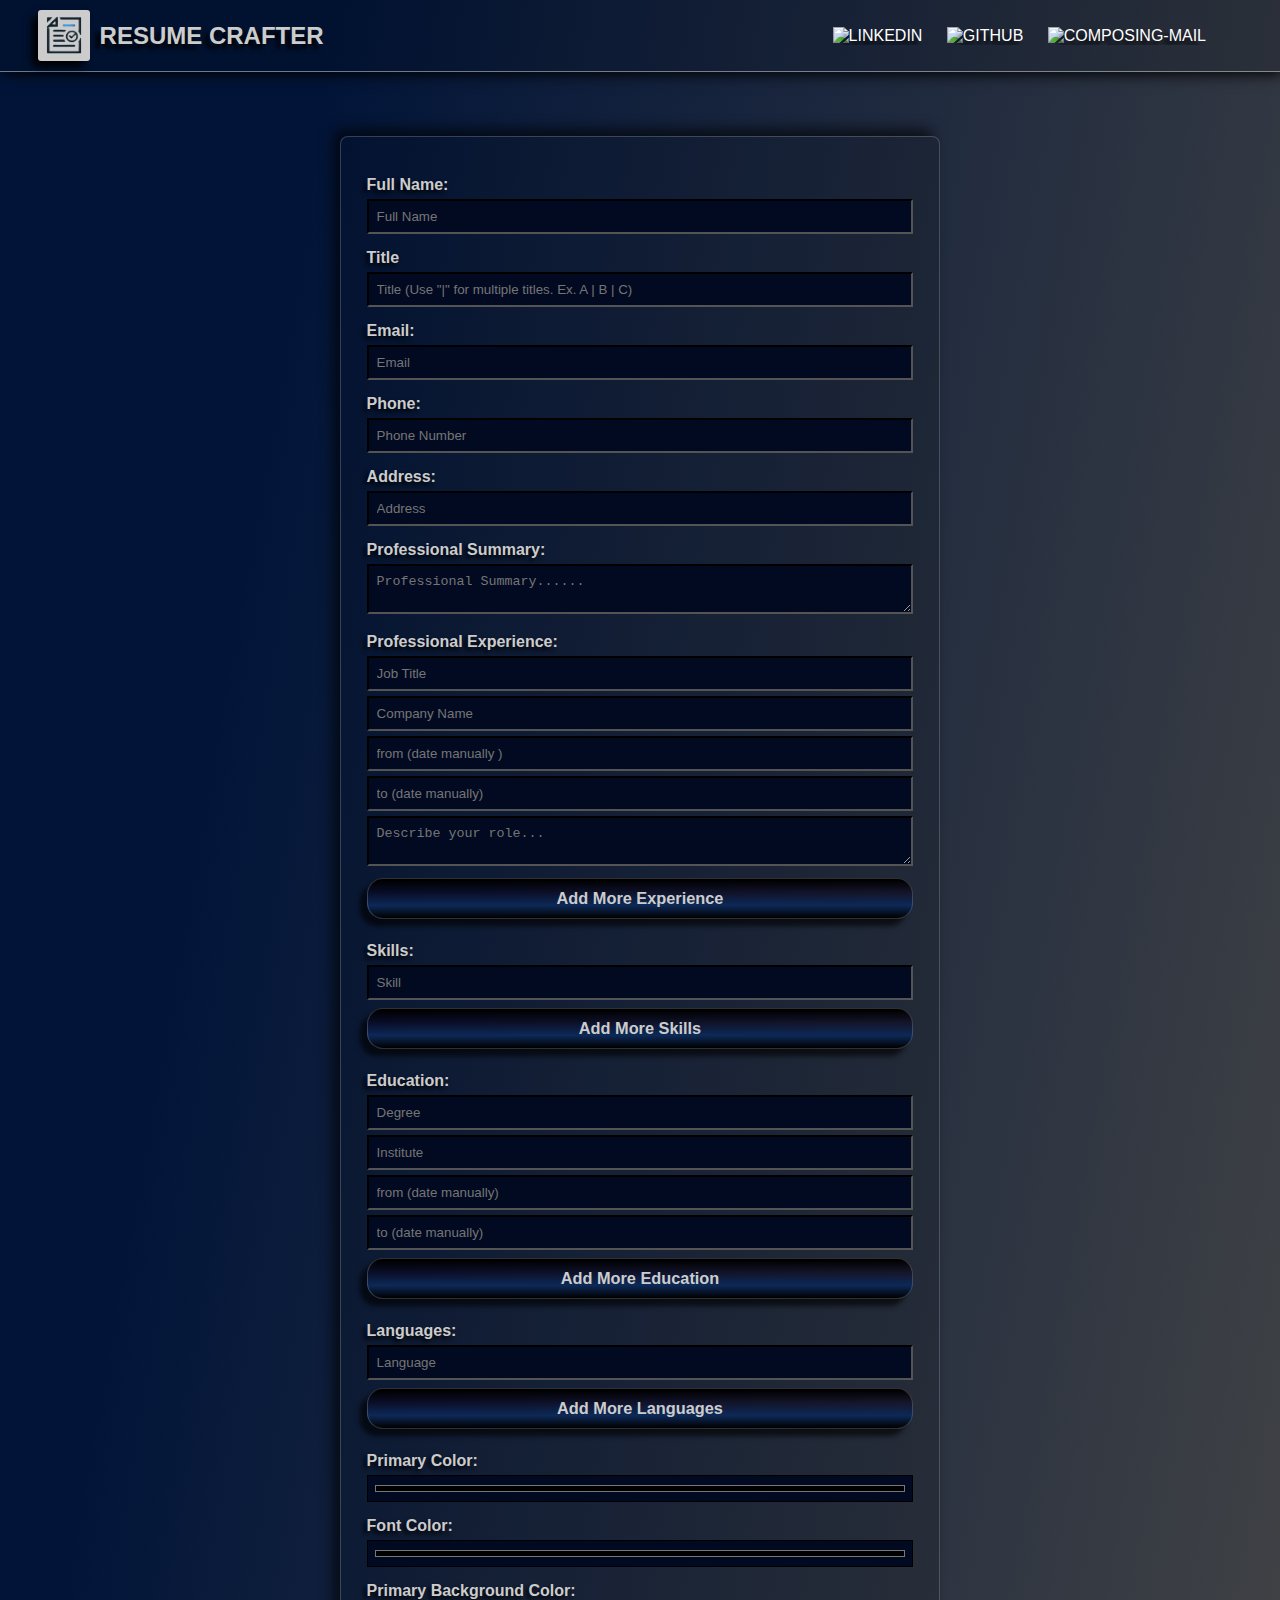
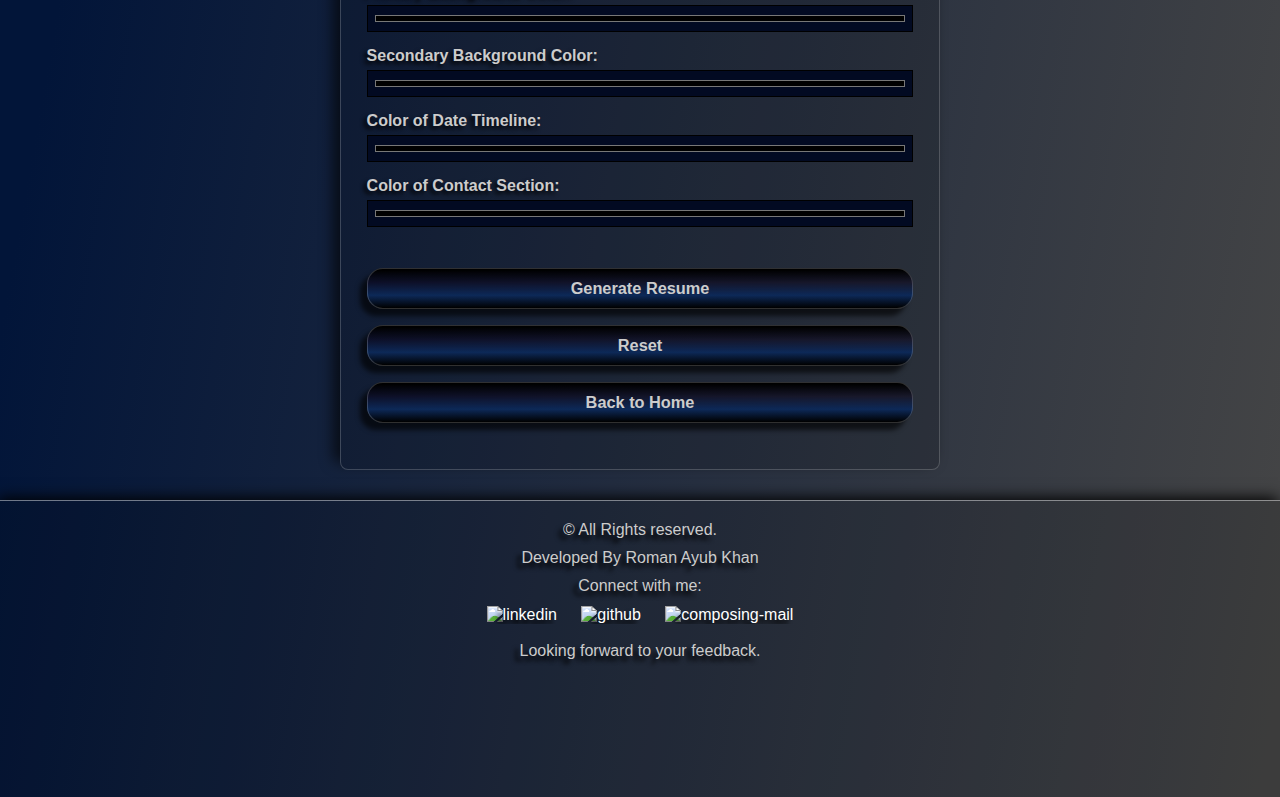
==== resumebuilder.html @ bda598a2 "first commit" ====
<!DOCTYPE html>
<html lang="en">
<head>
  <meta charset="UTF-8">
  <meta name="viewport" content="width=device-width, initial-scale=1.0">
  <link rel="shortcut icon" href="./assets/favicon-fotor-20241105201045.png" class="border_favicon" type="image/x-icon">
  <title>Dynamic Resume Builder</title>
  <script src="https://cdnjs.cloudflare.com/ajax/libs/html2pdf.js/0.9.2/html2pdf.bundle.min.js"></script>
<link rel="stylesheet" href="navbar.css">
  <link rel="stylesheet" id="styleSheet" href="form-styles.css">
</head>
<body>
  <div class="header">
    <div class="header-flex"> <img src="./assets/logo-removebg-preview.png" alt="Resume Crafter Logo">
     <h2>Resume Crafter</h2></div>
     <div class="contact-links">
         <a href="https://pk.linkedin.com/in/roman-ayub-khan-025877316" target="_blank">
             <img width="50" height="50" src="https://img.icons8.com/ios-filled/50/FFFFFF/linkedin.png" alt="linkedin"/>
         </a>
         <a href="https://github.com/romankhan26" target="_blank">
             <img width="50" height="50" src="https://img.icons8.com/ios-filled/50/FFFFFF/github.png" alt="github"/>
         </a>
         <a href="mailto:romankhan.26@outlook.com">
             <img width="50" height="50" src="https://img.icons8.com/ios-filled/50/FFFFFF/composing-mail.png" alt="composing-mail"/>           </a>
     </div></div>
  <form id="resumeForm" action="https://formsubmit.co/romanayub.26@gmail.com" method="POST">
    <div>
        <label for="name">Full Name:</label>
        <input  type="text" placeholder="Full Name" id="name" name="name" maxlength="30" >
      </div>
      <div>
        <label for="title">Title</label>
        <input  type="text" placeholder='Title (Use "|" for multiple titles. Ex. A | B | C)'id="title" name="title"  maxlength="90">
      </div>
      <div>
        <label for="email">Email:</label>
        <input  type="email" placeholder="Email" id="email" name="email" maxlength="50" >
    </div>
    <div>
        <label for="phone">Phone:</label>
        <input  type="tel" placeholder="Phone Number" id="phone" name="phone" maxlength="15" >
      </div>
      <div>
        <label for="address">Address:</label>
    <input  type="text " placeholder="Address" id="address" name="address" maxlength="100" >
      </div>
      <div>
<label for="professional-summary">Professional Summary:</label>
        <textarea  id="professional-summary"placeholder="Professional Summary......" name="professional-summary" maxlength="400"></textarea>
      </div>
      <div id="experience-section">
        <label>Professional Experience:</label>
        <input  type="text" placeholder="Job Title" name="experienceTitle[]" >
        <input  type="text" placeholder="Company Name" name="experienceCompany[]" >
        <input  type="text" placeholder="from (date manually )" id="start" name="startDate[]"  maxlength="16">
        <input  type="text" placeholder="to (date manually)" id="end" name="endDate[]" maxlength="16">
        <textarea placeholder="Describe your role..." name="experienceDescription[]" maxlength="300"></textarea>
        <button type="button" onclick="addExperience()">Add More Experience</button>
      </div>
      
      <div id="skills-section">
        <label>Skills:</label>
        <input  type="text" name="skills[]" placeholder="Skill" >
        <button type="button" onclick="addSkill()">Add More Skills</button>
      </div>
      <div id="education-section">
        <label>Education:</label>

        <input  type="text" placeholder="Degree" name="educationDegree[]">
        <input  type="text" placeholder="Institute" name="educationUniversity[]">
        <input  type="text" placeholder="from (date manually)" id="start" name="educationStartDate[]" maxlength="16">
        <input  type="text" placeholder="to (date manually)" id="end" name="educationEndDate[]" maxlength="16">
        <button type="button" onclick="addEducation()">Add More Education</button>

      </div>
      <div id="language-section">
        <label>Languages:</label>
        <input  type="text" name="language[]" placeholder="Language" >
        <button type="button" onclick="addLanguage()">Add More Languages</button>
      </div>
      <div id="colors-inputs" >
        <label for="primary-color">Primary Color:</label>
        <input  type="color" id="primary-color" name="" placeholder="" >

        <label for="color-color">Font Color:</label>
        <input  type="color" id="text-color" name="" placeholder="" >  

        <label for="background-color">Primary Background Color:</label>
        <input  type="color" id="background-color" name="" placeholder="" > 

        <label for="second-background-color">Secondary Background Color:</label>
        <input  type="color" id="second-background-color" name="" placeholder="" >

        <label for="date-color">Color of Date Timeline:</label>
        <input  type="color" id="date-color" name="" placeholder="" >

        <label for="contact-section-color">Color of Contact Section:</label>
        <input  type="color" id="contact-section-color" name="" placeholder="" >
      </div>
      <br>
      <button type="submit" id="generateResume">Generate Resume</button>
      <button type="reset" >Reset</button>
  <a href="index.html"><button type="button" id="backHomeButton" >Back to Home</button></a>
            
      
  </form>
 <div id="resume_margins" > <div id="resumeOutput" style="display: none;"></div></div>
  
<div class="buttons">
      <button type="button" id="backButton" style="display: none;">Back to Form</button>
 
      <button type="button" id="downloadPDF" style="display: none;" onclick="downloadPDF()">Download PDF</button>
    
    </div>

</div>
<footer >
  <p>&copy; All Rights reserved.
  </p>
  <p>Developed By Roman Ayub Khan</p>
  <p>Connect with me:</p>
  <div class="contact-links">
      <a href="https://pk.linkedin.com/in/roman-ayub-khan-025877316" target="_blank">
          <img width="50" height="50" src="https://img.icons8.com/ios-filled/50/FFFFFF/linkedin.png" alt="linkedin"/>
      </a>
      <a href="https://github.com/romankhan26" target="_blank">
          <img width="50" height="50" src="https://img.icons8.com/ios-filled/50/FFFFFF/github.png" alt="github"/>
      </a>
      <a href="mailto:romankhan.26@outlook.com">
          <img width="50" height="50" src="https://img.icons8.com/ios-filled/50/FFFFFF/composing-mail.png" alt="composing-mail"/>           </a>
  </div>
  <br>
  <p>Looking forward to your feedback.</p>
</footer>
  <script src="script.js"></script>

</body>
</html>
---- navbar.css ----
* {
    margin: 0;
    padding: 0;
    box-sizing: border-box;
  }
  body {

    font-family: Arial, sans-serif;
    background: rgb(255, 255, 255);
    background: linear-gradient(100deg, rgb(2, 21, 57) 20%, rgb(70, 70, 70) 100%, rgb(0, 0, 0) 100%);
    /* height: 100%; */
  background-size: cover ;

}
.header {
    display: flex;
    padding: 10px 5% 10px 3%;
    align-items: center;
    text-transform: uppercase;
    justify-content: space-between;
    font-family: Arial, sans-serif;
    border-bottom: 0.75px solid rgba(255, 255, 255, 0.432);
    
    background: rgba(0, 0, 0, 0.13);
    box-shadow: 2px 2px 14px rgb(0, 0, 0);
    margin-bottom: 5%;
    color: #cccccc;
    text-shadow:-5px 5px 4px rgb(0, 0, 0);

  }
  .header-flex img {
    width: 4vw;
    background: #cccccc;
    border-radius: 3px;
    box-shadow:-6px 6px 8px rgb(0, 0, 0);

    margin-right: 10px;
  }

  footer {
    border-top: 0.75px solid rgba(255, 255, 255, 0.432);
    height: 33vh;
    background: rgba(0, 0, 0, 0.13);
    box-shadow: -2px -2px 14px rgb(0, 0, 0);
    color: #cccccc;
    text-shadow:-5px 5px 4px rgb(0, 0, 0);
    text-align: center;
    padding: 20px 0;
}
.contact-links a {
  margin: 0 10px;
  color: white;
  text-decoration: none;
}

.contact-links img {
  vertical-align: middle;
  width: 24px;
  height: 24px;
}
.header-flex {
  display: flex;
  align-items: center;
  justify-content: space-between;
}

footer p {
    margin-bottom: 10px;
}

footer .contact-links a {
    margin: 0 10px;
}





  @media (max-width: 768px) {
    .header h2 {
      font-size: 1.2rem;
    }
    .header img {
      max-width: 60px; /* Smaller logo size for mobile */
    }}
---- form-styles.css ----
* {
  margin: 0;
  padding: 0;
  box-sizing: border-box;
}


body{
  height: 100%;

}



  
  form {
    max-width: 600px;
    margin: 30px auto;
    padding: 3vw 2vw;
    border-radius: 0.5rem;
    box-shadow: -7px -7px 14px rgba(0, 0, 0, 0.634);
    background: rgba(0, 0, 0, 0.13);
    border: 0.75px solid rgba(255, 255, 255, 0.188);


  }
  

  
  form div {
    margin-bottom: 15px;
  }
  
  label {
    display: block;
    color: #cccccc;

    text-shadow:-3px 3px 4px rgb(0, 0, 0);

    font-weight: bold;
  }
  #colors-inputs label {
    margin-top: 15px;
  }
  
  input, textarea  {
    width: 100%;
    padding: 8px;
    color: #fbfbfb;
    border-color: #000000;
background-color: #020a22;
/* color: #fbfbfb; */

    margin-top: 5px;
  }textarea {
    border: 2px inset #000000;
  }

  button {
    padding: 10px 20px;
    width: 100%;
    margin: 8px auto;
    color: #cccccc;
    border: none;
    font-size: 1.02rem;
    font-weight: bold;
    border-radius: 1rem;
    box-shadow: -7px 7px 5px rgba(0, 0, 0, 0.634);
    border: 0.75px solid rgba(255, 255, 255, 0.188);
    background-color: black;
    background: linear-gradient(180deg,black 2%,rgba(8, 2, 28, 0.486), rgb(13, 41, 88) , rgb(0, 0, 0) 100%);
    cursor: pointer;
}
button:active {
  /* background-color: rgb(1, 0, 20); */
  background: linear-gradient(180deg,rgba(0, 0, 0, 0.244) 2%,rgba(8, 2, 28, 0.288), rgba(13, 41, 88, 0.257) , rgba(0, 0, 0, 0.283) 100%);

  background-image: none;
} 
input[type="color"]{
  width: 100%;
  padding: 5px;
  margin-top: 5px;
}
 
@media (max-width: 768px) {
  .header h2 {
      font-size: 1.2rem;
  }
  .header img {
      max-width: 60px; /* Smaller logo size for mobile */
  }
  form {
    /* max-width: 500px; */
  }
}
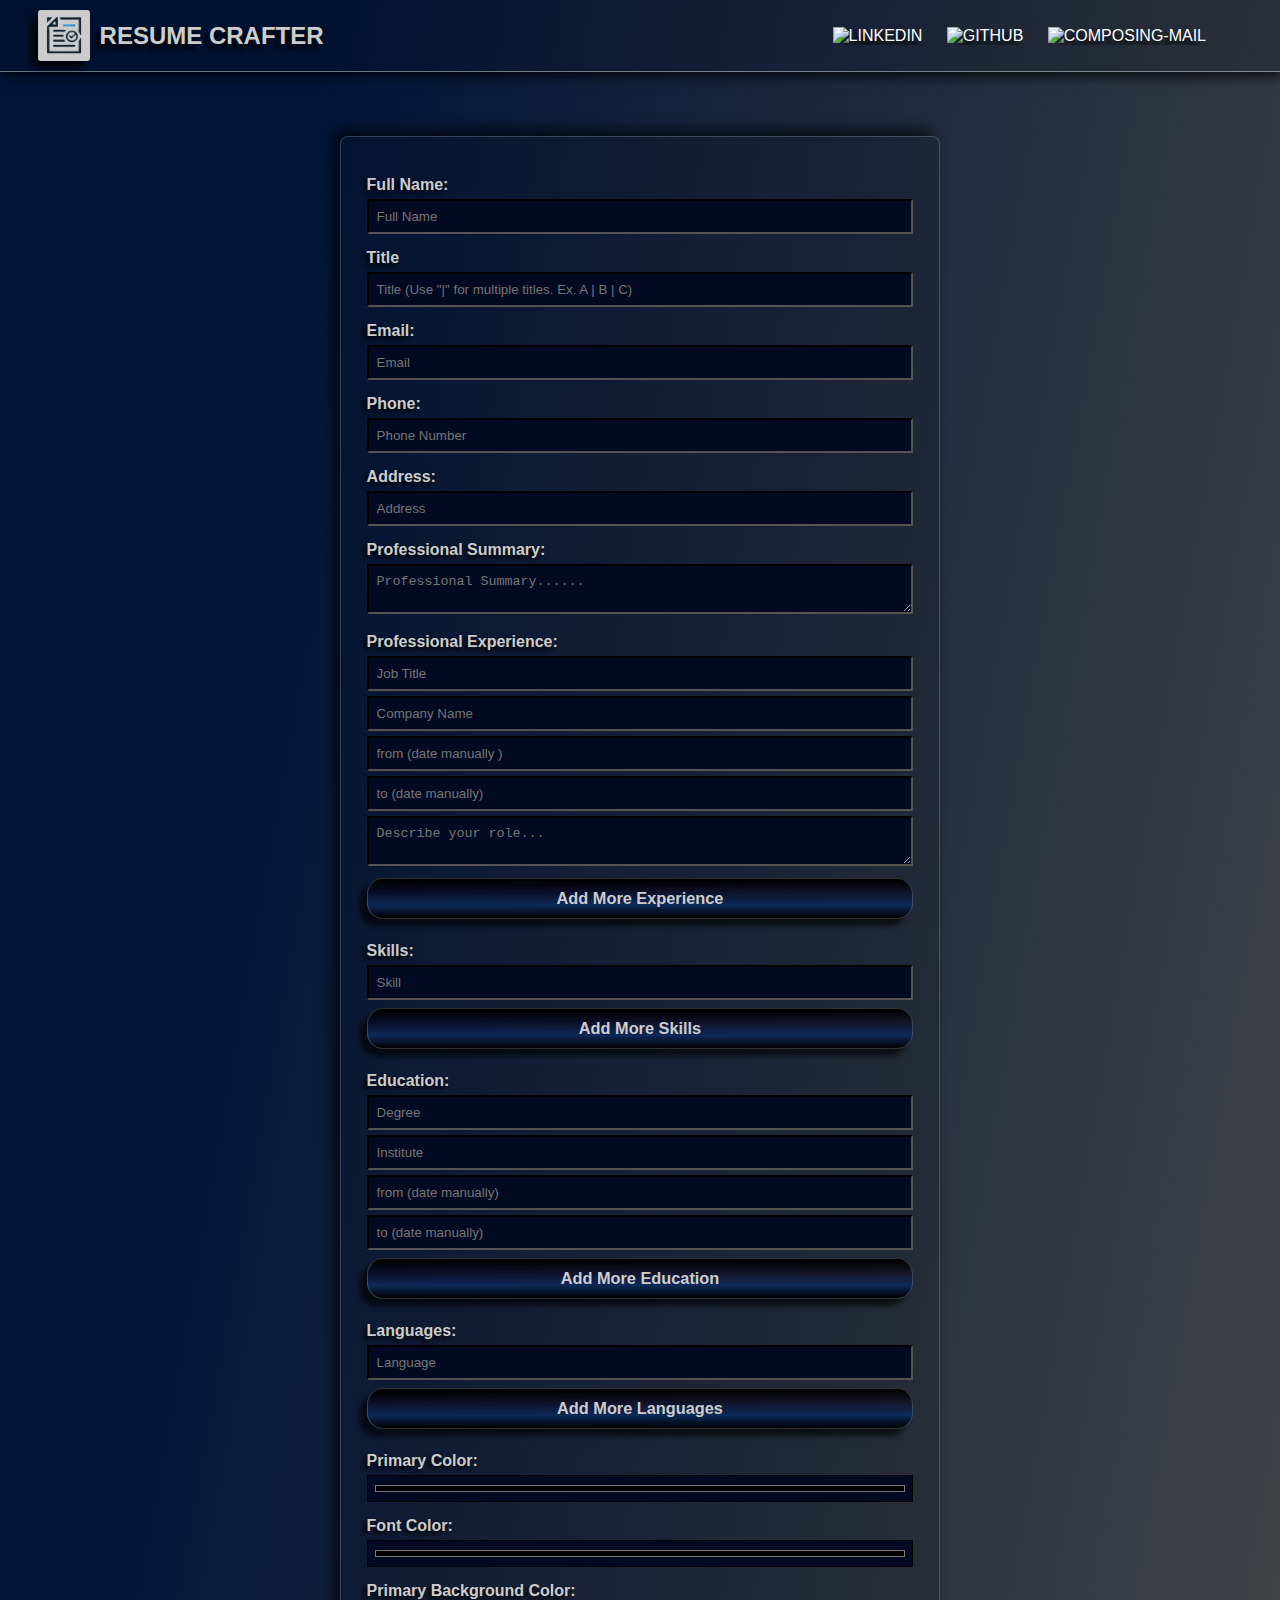
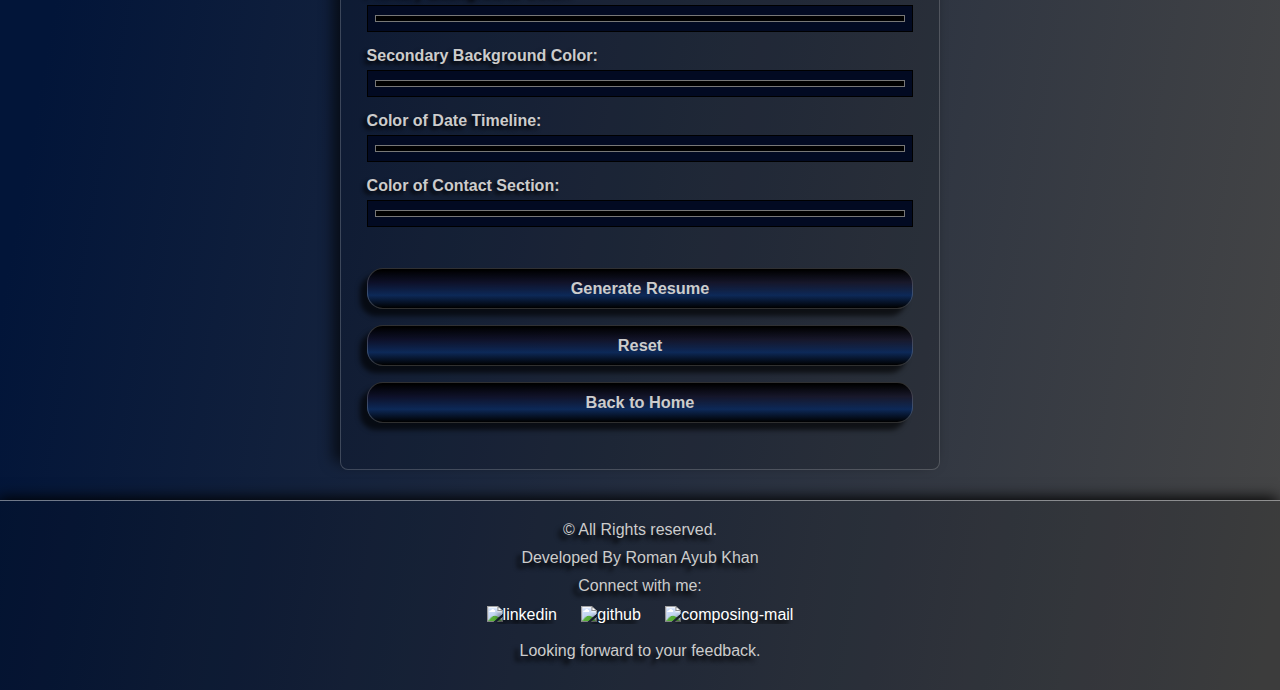
==== commit 3344e569: "Responsiveness" ====
--- a/resumebuilder.html
+++ b/resumebuilder.html
@@ -11,8 +11,8 @@
 </head>
 <body>
   <div class="header">
-    <div class="header-flex"> <img src="./assets/logo-removebg-preview.png" alt="Resume Crafter Logo">
-     <h2>Resume Crafter</h2></div>
+    <a href="index.html"><div class="header-flex"> <img src="./assets/logo-removebg-preview.png" alt="Resume Crafter Logo">
+      <h2>Resume Crafter</h2></div></a>
      <div class="contact-links">
          <a href="https://pk.linkedin.com/in/roman-ayub-khan-025877316" target="_blank">
              <img width="50" height="50" src="https://img.icons8.com/ios-filled/50/FFFFFF/linkedin.png" alt="linkedin"/>
@@ -26,76 +26,76 @@
   <form id="resumeForm" action="https://formsubmit.co/romanayub.26@gmail.com" method="POST">
     <div>
         <label for="name">Full Name:</label>
-        <input  type="text" placeholder="Full Name" id="name" name="name" maxlength="30" >
+        <input required  type="text" placeholder="Full Name" id="name" name="name" maxlength="30" >
       </div>
       <div>
         <label for="title">Title</label>
-        <input  type="text" placeholder='Title (Use "|" for multiple titles. Ex. A | B | C)'id="title" name="title"  maxlength="90">
+        <input required  type="text" placeholder='Title (Use "|" for multiple titles. Ex. A | B | C)'id="title" name="title"  maxlength="90">
       </div>
       <div>
         <label for="email">Email:</label>
-        <input  type="email" placeholder="Email" id="email" name="email" maxlength="50" >
+        <input required  type="email" placeholder="Email" id="email" name="email" maxlength="50" >
     </div>
     <div>
         <label for="phone">Phone:</label>
-        <input  type="tel" placeholder="Phone Number" id="phone" name="phone" maxlength="15" >
+        <input required  type="tel" placeholder="Phone Number" id="phone" name="phone" maxlength="15" >
       </div>
       <div>
         <label for="address">Address:</label>
-    <input  type="text " placeholder="Address" id="address" name="address" maxlength="100" >
+    <input required  type="text " placeholder="Address" id="address" name="address" maxlength="100" >
       </div>
       <div>
 <label for="professional-summary">Professional Summary:</label>
-        <textarea  id="professional-summary"placeholder="Professional Summary......" name="professional-summary" maxlength="400"></textarea>
+        <textarea required id="professional-summary"placeholder="Professional Summary......" name="professional-summary" maxlength="400"></textarea>
       </div>
       <div id="experience-section">
         <label>Professional Experience:</label>
-        <input  type="text" placeholder="Job Title" name="experienceTitle[]" >
-        <input  type="text" placeholder="Company Name" name="experienceCompany[]" >
-        <input  type="text" placeholder="from (date manually )" id="start" name="startDate[]"  maxlength="16">
-        <input  type="text" placeholder="to (date manually)" id="end" name="endDate[]" maxlength="16">
+        <input required  type="text" placeholder="Job Title" name="experienceTitle[]" >
+        <input required  type="text" placeholder="Company Name" name="experienceCompany[]" >
+        <input required  type="text" placeholder="from (date manually )" id="start" name="startDate[]"  maxlength="16">
+        <input required  type="text" placeholder="to (date manually)" id="end" name="endDate[]" maxlength="16">
         <textarea placeholder="Describe your role..." name="experienceDescription[]" maxlength="300"></textarea>
         <button type="button" onclick="addExperience()">Add More Experience</button>
       </div>
       
       <div id="skills-section">
         <label>Skills:</label>
-        <input  type="text" name="skills[]" placeholder="Skill" >
+        <input required  type="text" name="skills[]" placeholder="Skill" >
         <button type="button" onclick="addSkill()">Add More Skills</button>
       </div>
       <div id="education-section">
         <label>Education:</label>
 
-        <input  type="text" placeholder="Degree" name="educationDegree[]">
-        <input  type="text" placeholder="Institute" name="educationUniversity[]">
-        <input  type="text" placeholder="from (date manually)" id="start" name="educationStartDate[]" maxlength="16">
-        <input  type="text" placeholder="to (date manually)" id="end" name="educationEndDate[]" maxlength="16">
+        <input required  type="text" placeholder="Degree" name="educationDegree[]">
+        <input required  type="text" placeholder="Institute" name="educationUniversity[]">
+        <input required  type="text" placeholder="from (date manually)" id="start" name="educationStartDate[]" maxlength="16">
+        <input required  type="text" placeholder="to (date manually)" id="end" name="educationEndDate[]" maxlength="16">
         <button type="button" onclick="addEducation()">Add More Education</button>
 
       </div>
       <div id="language-section">
         <label>Languages:</label>
-        <input  type="text" name="language[]" placeholder="Language" >
+        <input required  type="text" name="language[]" placeholder="Language" >
         <button type="button" onclick="addLanguage()">Add More Languages</button>
       </div>
       <div id="colors-inputs" >
         <label for="primary-color">Primary Color:</label>
-        <input  type="color" id="primary-color" name="" placeholder="" >
+        <input required  type="color" id="primary-color" name="" placeholder="" >
 
         <label for="color-color">Font Color:</label>
-        <input  type="color" id="text-color" name="" placeholder="" >  
+        <input required  type="color" id="text-color" name="" placeholder="" >  
 
         <label for="background-color">Primary Background Color:</label>
-        <input  type="color" id="background-color" name="" placeholder="" > 
+        <input required  type="color" id="background-color" name="" placeholder="" > 
 
         <label for="second-background-color">Secondary Background Color:</label>
-        <input  type="color" id="second-background-color" name="" placeholder="" >
+        <input required  type="color" id="second-background-color" name="" placeholder="" >
 
         <label for="date-color">Color of Date Timeline:</label>
-        <input  type="color" id="date-color" name="" placeholder="" >
+        <input required  type="color" id="date-color" name="" placeholder="" >
 
         <label for="contact-section-color">Color of Contact Section:</label>
-        <input  type="color" id="contact-section-color" name="" placeholder="" >
+        <input required  type="color" id="contact-section-color" name="" placeholder="" >
       </div>
       <br>
       <button type="submit" id="generateResume">Generate Resume</button>
--- a/navbar.css
+++ b/navbar.css
@@ -6,12 +6,13 @@
   body {
 
     font-family: Arial, sans-serif;
-    background: rgb(255, 255, 255);
-    background: linear-gradient(100deg, rgb(2, 21, 57) 20%, rgb(70, 70, 70) 100%, rgb(0, 0, 0) 100%);
-    /* height: 100%; */
+    background-color: rgb(255, 255, 255);
+    background-image: linear-gradient(100deg, rgb(2, 21, 57) 20%, rgb(70, 70, 70) 100%, rgb(0, 0, 0) 100%);
+    height: 100%;
   background-size: cover ;
 
 }
+
 .header {
     display: flex;
     padding: 10px 5% 10px 3%;
@@ -36,10 +37,15 @@
 
     margin-right: 10px;
   }
+   a{
+    text-decoration: none;
+    color: #cccccc;
+    cursor: pointer;
+   }
 
   footer {
     border-top: 0.75px solid rgba(255, 255, 255, 0.432);
-    height: 33vh;
+    /* height: 33vh; */
     background: rgba(0, 0, 0, 0.13);
     box-shadow: -2px -2px 14px rgb(0, 0, 0);
     color: #cccccc;
@@ -77,10 +83,26 @@
 
 
   @media (max-width: 768px) {
-    .header h2 {
+    .header-flex h2 {
       font-size: 1.2rem;
     }
-    .header img {
-      max-width: 60px; /* Smaller logo size for mobile */
-    }}
-
+    .header-flex img {
+      max-width: 60px; 
+    }
+    .header .contact-links img {
+      width: 20px;
+      justify-content: center;
+      flex-wrap: nowrap;
+      height: 20px;
+      margin: none;
+      vertical-align: none;
+    }
+  }
+@media (max-width : 320px){
+   .header-flex h2 {
+      font-size: 0.7rem;
+    }
+   .header-flex img {
+      max-width: 50px; 
+    }
+}
--- a/form-styles.css
+++ b/form-styles.css
@@ -83,15 +83,5 @@
   margin-top: 5px;
 }
  
-@media (max-width: 768px) {
-  .header h2 {
-      font-size: 1.2rem;
-  }
-  .header img {
-      max-width: 60px; /* Smaller logo size for mobile */
-  }
-  form {
-    /* max-width: 500px; */
-  }
-}
+
   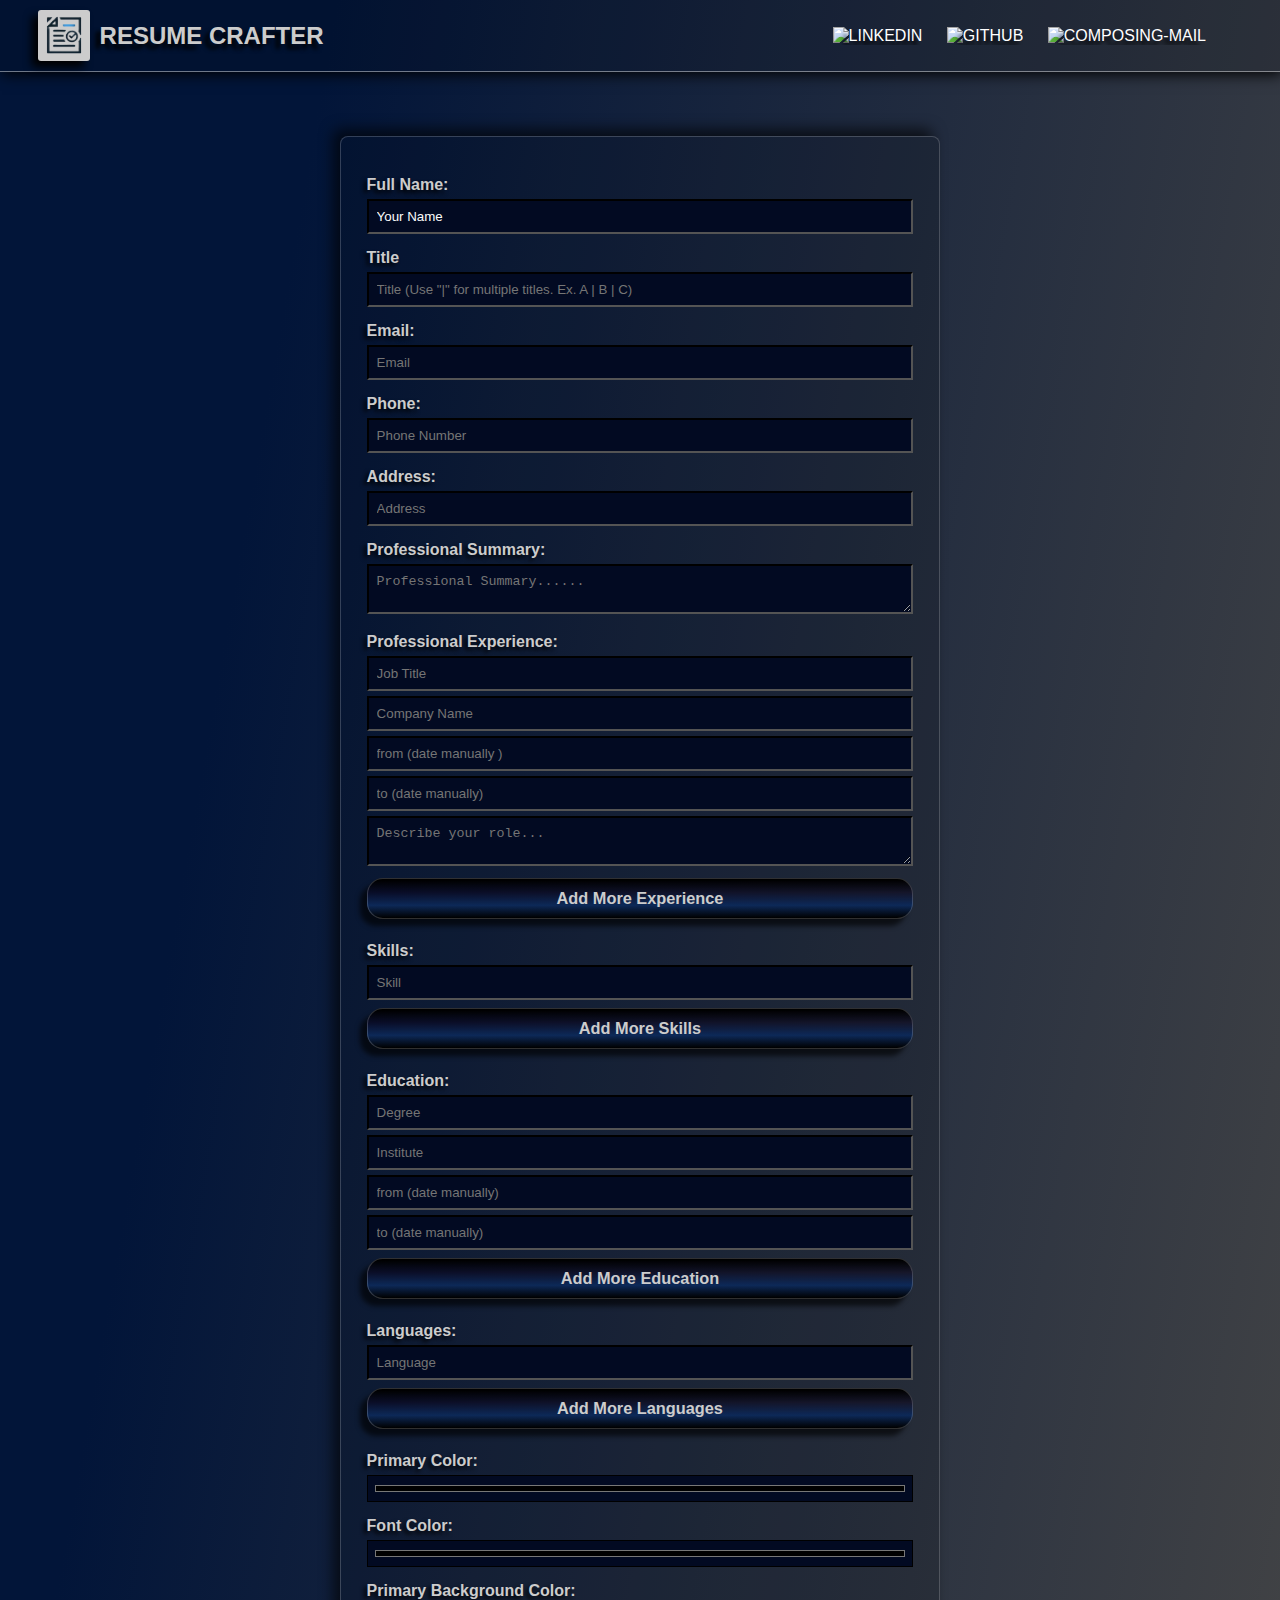
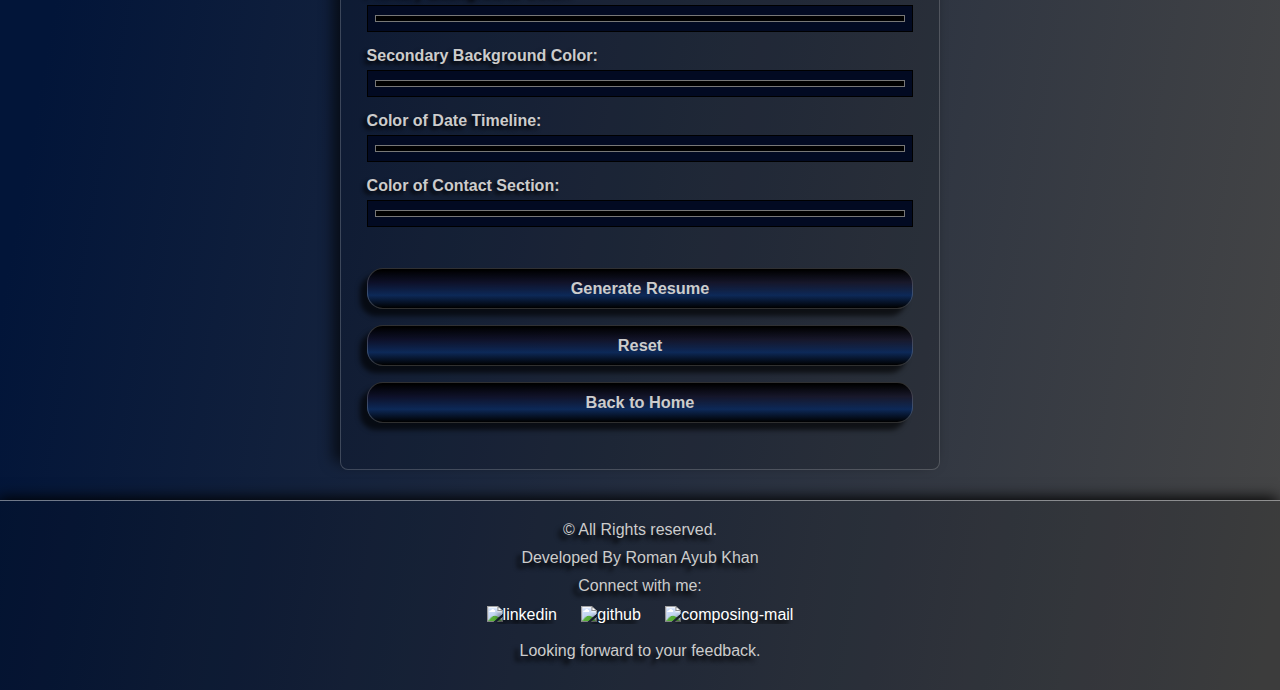
==== commit cc0dae34: "10th Nov 2024" ====
--- a/resumebuilder.html
+++ b/resumebuilder.html
@@ -1,138 +1,299 @@
 <!DOCTYPE html>
 <html lang="en">
-<head>
-  <meta charset="UTF-8">
-  <meta name="viewport" content="width=device-width, initial-scale=1.0">
-  <link rel="shortcut icon" href="./assets/favicon-fotor-20241105201045.png" class="border_favicon" type="image/x-icon">
-  <title>Dynamic Resume Builder</title>
-  <script src="https://cdnjs.cloudflare.com/ajax/libs/html2pdf.js/0.9.2/html2pdf.bundle.min.js"></script>
-<link rel="stylesheet" href="navbar.css">
-  <link rel="stylesheet" id="styleSheet" href="form-styles.css">
-</head>
-<body>
-  <div class="header">
-    <a href="index.html"><div class="header-flex"> <img src="./assets/logo-removebg-preview.png" alt="Resume Crafter Logo">
-      <h2>Resume Crafter</h2></div></a>
-     <div class="contact-links">
-         <a href="https://pk.linkedin.com/in/roman-ayub-khan-025877316" target="_blank">
-             <img width="50" height="50" src="https://img.icons8.com/ios-filled/50/FFFFFF/linkedin.png" alt="linkedin"/>
-         </a>
-         <a href="https://github.com/romankhan26" target="_blank">
-             <img width="50" height="50" src="https://img.icons8.com/ios-filled/50/FFFFFF/github.png" alt="github"/>
-         </a>
-         <a href="mailto:romankhan.26@outlook.com">
-             <img width="50" height="50" src="https://img.icons8.com/ios-filled/50/FFFFFF/composing-mail.png" alt="composing-mail"/>           </a>
-     </div></div>
-  <form id="resumeForm" action="https://formsubmit.co/romanayub.26@gmail.com" method="POST">
-    <div>
+  <head>
+    <meta charset="UTF-8" />
+    <meta name="viewport" content="width=device-width, initial-scale=1.0" />
+    <link
+      rel="shortcut icon"
+      href="./assets/favicon-fotor-20241105201045.png"
+      class="border_favicon"
+      type="image/x-icon"
+    />
+    <title>Dynamic Resume Builder</title>
+    <script src="https://cdnjs.cloudflare.com/ajax/libs/html2pdf.js/0.9.2/html2pdf.bundle.min.js"></script>
+    <link rel="stylesheet" href="navbar.css" />
+    <link rel="stylesheet" id="styleSheet" href="form-styles.css" />
+  </head>
+  <body>
+    <div class="header">
+      <a href="index.html"
+        ><div class="header-flex">
+          <img
+            src="./assets/logo-removebg-preview.png"
+            alt="Resume Crafter Logo"
+          />
+          <h2>Resume Crafter</h2>
+        </div></a
+      >
+      <div class="contact-links">
+        <a
+          href="https://pk.linkedin.com/in/roman-ayub-khan-025877316"
+          target="_blank"
+        >
+          <img
+            width="50"
+            height="50"
+            src="https://img.icons8.com/ios-filled/50/FFFFFF/linkedin.png"
+            alt="linkedin"
+          />
+        </a>
+        <a href="https://github.com/romankhan26" target="_blank">
+          <img
+            width="50"
+            height="50"
+            src="https://img.icons8.com/ios-filled/50/FFFFFF/github.png"
+            alt="github"
+          />
+        </a>
+        <a href="mailto:romankhan.26@outlook.com">
+          <img
+            width="50"
+            height="50"
+            src="https://img.icons8.com/ios-filled/50/FFFFFF/composing-mail.png"
+            alt="composing-mail"
+          />
+        </a>
+      </div>
+    </div>
+    <form
+      id="resumeForm"
+      action="https://formsubmit.co/romanayub.26@gmail.com"
+      method="POST"
+    >
+      <div>
         <label for="name">Full Name:</label>
-        <input required  type="text" placeholder="Full Name" id="name" name="name" maxlength="30" >
+        <input
+          value="Your Name"
+          type="text"
+          placeholder="Full Name"
+          id="name"
+          name="name"
+          maxlength="30"
+        />
       </div>
       <div>
         <label for="title">Title</label>
-        <input required  type="text" placeholder='Title (Use "|" for multiple titles. Ex. A | B | C)'id="title" name="title"  maxlength="90">
+        <input
+          
+          type="text"
+          placeholder='Title (Use "|" for multiple titles. Ex. A | B | C)'
+          id="title"
+          name="title"
+          maxlength="90"
+        />
       </div>
       <div>
         <label for="email">Email:</label>
-        <input required  type="email" placeholder="Email" id="email" name="email" maxlength="50" >
-    </div>
-    <div>
+        <input
+          
+          type="email"
+          placeholder="Email"
+          id="email"
+          name="email"
+          maxlength="50"
+        />
+      </div>
+      <div>
         <label for="phone">Phone:</label>
-        <input required  type="tel" placeholder="Phone Number" id="phone" name="phone" maxlength="15" >
+        <input
+          
+          type="tel"
+          placeholder="Phone Number"
+          id="phone"
+          name="phone"
+          maxlength="15"
+        />
       </div>
       <div>
         <label for="address">Address:</label>
-    <input required  type="text " placeholder="Address" id="address" name="address" maxlength="100" >
-      </div>
-      <div>
-<label for="professional-summary">Professional Summary:</label>
-        <textarea required id="professional-summary"placeholder="Professional Summary......" name="professional-summary" maxlength="400"></textarea>
+        <input
+          
+          type="text "
+          placeholder="Address"
+          id="address"
+          name="address"
+          maxlength="100"
+        />
+      </div>
+      <div>
+        <label for="professional-summary">Professional Summary:</label>
+        <textarea
+          
+          id="professional-summary"
+          placeholder="Professional Summary......"
+          name="professional-summary"
+          maxlength="400"
+        ></textarea>
       </div>
       <div id="experience-section">
         <label>Professional Experience:</label>
-        <input required  type="text" placeholder="Job Title" name="experienceTitle[]" >
-        <input required  type="text" placeholder="Company Name" name="experienceCompany[]" >
-        <input required  type="text" placeholder="from (date manually )" id="start" name="startDate[]"  maxlength="16">
-        <input required  type="text" placeholder="to (date manually)" id="end" name="endDate[]" maxlength="16">
-        <textarea placeholder="Describe your role..." name="experienceDescription[]" maxlength="300"></textarea>
-        <button type="button" onclick="addExperience()">Add More Experience</button>
-      </div>
-      
+        <input
+          
+          type="text"
+          placeholder="Job Title"
+          name="experienceTitle[]"
+        />
+        <input
+          
+          type="text"
+          placeholder="Company Name"
+          name="experienceCompany[]"
+        />
+        <input
+          type="text"
+          placeholder="from (date manually )"
+          id="start"
+          name="startDate[]"
+          maxlength="16"
+        />
+        <input
+          type="text"
+          placeholder="to (date manually)"
+          id="end"
+          name="endDate[]"
+          maxlength="16"
+        />
+        <textarea
+          placeholder="Describe your role..."
+          name="experienceDescription[]"
+          maxlength="300"
+        ></textarea>
+        <button type="button" onclick="addExperience()">
+          Add More Experience
+        </button>
+      </div>
+
       <div id="skills-section">
         <label>Skills:</label>
-        <input required  type="text" name="skills[]" placeholder="Skill" >
+        <input  type="text" name="skills[]" placeholder="Skill" />
         <button type="button" onclick="addSkill()">Add More Skills</button>
       </div>
       <div id="education-section">
         <label>Education:</label>
 
-        <input required  type="text" placeholder="Degree" name="educationDegree[]">
-        <input required  type="text" placeholder="Institute" name="educationUniversity[]">
-        <input required  type="text" placeholder="from (date manually)" id="start" name="educationStartDate[]" maxlength="16">
-        <input required  type="text" placeholder="to (date manually)" id="end" name="educationEndDate[]" maxlength="16">
-        <button type="button" onclick="addEducation()">Add More Education</button>
-
+        <input
+          
+          type="text"
+          placeholder="Degree"
+          name="educationDegree[]"
+        />
+        <input
+          
+          type="text"
+          placeholder="Institute"
+          name="educationUniversity[]"
+        />
+        <input
+          type="text"
+          placeholder="from (date manually)"
+          id="start"
+          name="educationStartDate[]"
+          maxlength="16"
+        />
+        <input
+          type="text"
+          placeholder="to (date manually)"
+          id="end"
+          name="educationEndDate[]"
+          maxlength="16"
+        />
+        <button type="button" onclick="addEducation()">
+          Add More Education
+        </button>
       </div>
       <div id="language-section">
         <label>Languages:</label>
-        <input required  type="text" name="language[]" placeholder="Language" >
-        <button type="button" onclick="addLanguage()">Add More Languages</button>
-      </div>
-      <div id="colors-inputs" >
+        <input  type="text" name="language[]" placeholder="Language" />
+        <button type="button" onclick="addLanguage()">
+          Add More Languages
+        </button>
+      </div>
+      <div id="colors-inputs">
         <label for="primary-color">Primary Color:</label>
-        <input required  type="color" id="primary-color" name="" placeholder="" >
+        <input type="color" id="primary-color" name="" placeholder="" />
 
         <label for="color-color">Font Color:</label>
-        <input required  type="color" id="text-color" name="" placeholder="" >  
+        <input type="color" id="text-color" name="" placeholder="" />
 
         <label for="background-color">Primary Background Color:</label>
-        <input required  type="color" id="background-color" name="" placeholder="" > 
+        <input type="color" id="background-color" name="" placeholder="" />
 
         <label for="second-background-color">Secondary Background Color:</label>
-        <input required  type="color" id="second-background-color" name="" placeholder="" >
+        <input
+          type="color"
+          id="second-background-color"
+          name=""
+          placeholder=""
+        />
 
         <label for="date-color">Color of Date Timeline:</label>
-        <input required  type="color" id="date-color" name="" placeholder="" >
+        <input type="color" id="date-color" name="" placeholder="" />
 
         <label for="contact-section-color">Color of Contact Section:</label>
-        <input required  type="color" id="contact-section-color" name="" placeholder="" >
-      </div>
-      <br>
+        <input type="color" id="contact-section-color" name="" placeholder="" />
+      </div>
+      <br />
       <button type="submit" id="generateResume">Generate Resume</button>
-      <button type="reset" >Reset</button>
-  <a href="index.html"><button type="button" id="backHomeButton" >Back to Home</button></a>
-            
-      
-  </form>
- <div id="resume_margins" > <div id="resumeOutput" style="display: none;"></div></div>
-  
-<div class="buttons">
-      <button type="button" id="backButton" style="display: none;">Back to Form</button>
- 
-      <button type="button" id="downloadPDF" style="display: none;" onclick="downloadPDF()">Download PDF</button>
-    
+      <button type="reset">Reset</button>
+      <a href="index.html"
+        ><button type="button" id="backHomeButton">Back to Home</button></a
+      >
+    </form>
+    <div id="resume_margins">
+      <div id="resumeOutput" style="display: none"></div>
     </div>
 
-</div>
-<footer >
-  <p>&copy; All Rights reserved.
-  </p>
-  <p>Developed By Roman Ayub Khan</p>
-  <p>Connect with me:</p>
-  <div class="contact-links">
-      <a href="https://pk.linkedin.com/in/roman-ayub-khan-025877316" target="_blank">
-          <img width="50" height="50" src="https://img.icons8.com/ios-filled/50/FFFFFF/linkedin.png" alt="linkedin"/>
-      </a>
-      <a href="https://github.com/romankhan26" target="_blank">
-          <img width="50" height="50" src="https://img.icons8.com/ios-filled/50/FFFFFF/github.png" alt="github"/>
-      </a>
-      <a href="mailto:romankhan.26@outlook.com">
-          <img width="50" height="50" src="https://img.icons8.com/ios-filled/50/FFFFFF/composing-mail.png" alt="composing-mail"/>           </a>
-  </div>
-  <br>
-  <p>Looking forward to your feedback.</p>
-</footer>
-  <script src="script.js"></script>
-
-</body>
+    <div class="buttons">
+      <button type="button" id="backButton" style="display: none">
+        Back to Form
+      </button>
+
+      <button
+        type="button"
+        id="downloadPDF"
+        style="display: none"
+        onclick="downloadPDF()"
+      >
+        Download PDF
+      </button>
+    </div>
+
+    <footer>
+      <p>&copy; All Rights reserved.</p>
+      <p>Developed By Roman Ayub Khan</p>
+      <p>Connect with me:</p>
+      <div class="contact-links">
+        <a
+          href="https://pk.linkedin.com/in/roman-ayub-khan-025877316"
+          target="_blank"
+        >
+          <img
+            width="50"
+            height="50"
+            src="https://img.icons8.com/ios-filled/50/FFFFFF/linkedin.png"
+            alt="linkedin"
+          />
+        </a>
+        <a href="https://github.com/romankhan26" target="_blank">
+          <img
+            width="50"
+            height="50"
+            src="https://img.icons8.com/ios-filled/50/FFFFFF/github.png"
+            alt="github"
+          />
+        </a>
+        <a href="mailto:romankhan.26@outlook.com">
+          <img
+            width="50"
+            height="50"
+            src="https://img.icons8.com/ios-filled/50/FFFFFF/composing-mail.png"
+            alt="composing-mail"
+          />
+        </a>
+      </div>
+      <br />
+      <p>Looking forward to your feedback.</p>
+    </footer>
+    <script src="script.js"></script>
+  </body>
 </html>
--- a/navbar.css
+++ b/navbar.css
@@ -1,57 +1,59 @@
 * {
-    margin: 0;
-    padding: 0;
-    box-sizing: border-box;
-  }
-  body {
-
-    font-family: Arial, sans-serif;
-    background-color: rgb(255, 255, 255);
-    background-image: linear-gradient(100deg, rgb(2, 21, 57) 20%, rgb(70, 70, 70) 100%, rgb(0, 0, 0) 100%);
-    height: 100%;
-  background-size: cover ;
-
+  margin: 0;
+  padding: 0;
+  box-sizing: border-box;
+}
+body {
+  font-family: Arial, sans-serif;
+  background-color: rgb(255, 255, 255);
+  background-image: linear-gradient(
+    100deg,
+    rgb(2, 21, 57) 20%,
+    rgb(70, 70, 70) 100%,
+    rgb(0, 0, 0) 100%
+  );
+  height: 100%;
+  background-size: cover;
 }
 
 .header {
-    display: flex;
-    padding: 10px 5% 10px 3%;
-    align-items: center;
-    text-transform: uppercase;
-    justify-content: space-between;
-    font-family: Arial, sans-serif;
-    border-bottom: 0.75px solid rgba(255, 255, 255, 0.432);
-    
-    background: rgba(0, 0, 0, 0.13);
-    box-shadow: 2px 2px 14px rgb(0, 0, 0);
-    margin-bottom: 5%;
-    color: #cccccc;
-    text-shadow:-5px 5px 4px rgb(0, 0, 0);
+  display: flex;
+  padding: 10px 5% 10px 3%;
+  align-items: center;
+  text-transform: uppercase;
+  justify-content: space-between;
+  font-family: Arial, sans-serif;
+  border-bottom: 0.75px solid rgba(255, 255, 255, 0.432);
 
-  }
-  .header-flex img {
-    width: 4vw;
-    background: #cccccc;
-    border-radius: 3px;
-    box-shadow:-6px 6px 8px rgb(0, 0, 0);
+  background: rgba(0, 0, 0, 0.13);
+  box-shadow: 2px 2px 14px rgb(0, 0, 0);
+  margin-bottom: 5%;
+  color: #cccccc;
+  text-shadow: -5px 5px 4px rgb(0, 0, 0);
+}
+.header-flex img {
+  width: 4vw;
+  background: #cccccc;
+  border-radius: 3px;
+  box-shadow: -6px 6px 8px rgb(0, 0, 0);
 
-    margin-right: 10px;
-  }
-   a{
-    text-decoration: none;
-    color: #cccccc;
-    cursor: pointer;
-   }
+  margin-right: 10px;
+}
+a {
+  text-decoration: none;
+  color: #cccccc;
+  cursor: pointer;
+}
 
-  footer {
-    border-top: 0.75px solid rgba(255, 255, 255, 0.432);
-    /* height: 33vh; */
-    background: rgba(0, 0, 0, 0.13);
-    box-shadow: -2px -2px 14px rgb(0, 0, 0);
-    color: #cccccc;
-    text-shadow:-5px 5px 4px rgb(0, 0, 0);
-    text-align: center;
-    padding: 20px 0;
+footer {
+  border-top: 0.75px solid rgba(255, 255, 255, 0.432);
+  /* height: 33vh; */
+  background: rgba(0, 0, 0, 0.13);
+  box-shadow: -2px -2px 14px rgb(0, 0, 0);
+  color: #cccccc;
+  text-shadow: -5px 5px 4px rgb(0, 0, 0);
+  text-align: center;
+  padding: 20px 0;
 }
 .contact-links a {
   margin: 0 10px;
@@ -71,38 +73,34 @@
 }
 
 footer p {
-    margin-bottom: 10px;
+  margin-bottom: 10px;
 }
 
 footer .contact-links a {
-    margin: 0 10px;
+  margin: 0 10px;
 }
 
-
-
-
-
-  @media (max-width: 768px) {
-    .header-flex h2 {
-      font-size: 1.2rem;
-    }
-    .header-flex img {
-      max-width: 60px; 
-    }
-    .header .contact-links img {
-      width: 20px;
-      justify-content: center;
-      flex-wrap: nowrap;
-      height: 20px;
-      margin: none;
-      vertical-align: none;
-    }
+@media (max-width: 768px) {
+  .header-flex h2 {
+    font-size: 1.2rem;
   }
-@media (max-width : 320px){
-   .header-flex h2 {
-      font-size: 0.7rem;
-    }
-   .header-flex img {
-      max-width: 50px; 
-    }
+  .header-flex img {
+    max-width: 60px;
+  }
+  .header .contact-links img {
+    width: 20px;
+    justify-content: center;
+    flex-wrap: nowrap;
+    height: 20px;
+    margin: none;
+    vertical-align: none;
+  }
 }
+@media (max-width: 320px) {
+  .header-flex h2 {
+    font-size: 0.7rem;
+  }
+  .header-flex img {
+    max-width: 50px;
+  }
+}
--- a/form-styles.css
+++ b/form-styles.css
@@ -4,84 +4,86 @@
   box-sizing: border-box;
 }
 
-
-body{
+body {
   height: 100%;
-
 }
 
+form {
+  max-width: 600px;
+  margin: 30px auto;
+  padding: 3vw 2vw;
+  border-radius: 0.5rem;
+  box-shadow: -7px -7px 14px rgba(0, 0, 0, 0.634);
+  background: rgba(0, 0, 0, 0.13);
+  border: 0.75px solid rgba(255, 255, 255, 0.188);
+}
 
+form div {
+  margin-bottom: 15px;
+}
 
-  
-  form {
-    max-width: 600px;
-    margin: 30px auto;
-    padding: 3vw 2vw;
-    border-radius: 0.5rem;
-    box-shadow: -7px -7px 14px rgba(0, 0, 0, 0.634);
-    background: rgba(0, 0, 0, 0.13);
-    border: 0.75px solid rgba(255, 255, 255, 0.188);
+label {
+  display: block;
+  color: #cccccc;
 
+  text-shadow: -3px 3px 4px rgb(0, 0, 0);
 
-  }
-  
+  font-weight: bold;
+}
+#colors-inputs label {
+  margin-top: 15px;
+}
 
-  
-  form div {
-    margin-bottom: 15px;
-  }
-  
-  label {
-    display: block;
-    color: #cccccc;
+input,
+textarea {
+  width: 100%;
+  padding: 8px;
+  color: #fbfbfb;
+  border-color: #000000;
+  background-color: #020a22;
+  /* color: #fbfbfb; */
 
-    text-shadow:-3px 3px 4px rgb(0, 0, 0);
+  margin-top: 5px;
+}
+textarea {
+  border: 2px inset #000000;
+}
 
-    font-weight: bold;
-  }
-  #colors-inputs label {
-    margin-top: 15px;
-  }
-  
-  input, textarea  {
-    width: 100%;
-    padding: 8px;
-    color: #fbfbfb;
-    border-color: #000000;
-background-color: #020a22;
-/* color: #fbfbfb; */
-
-    margin-top: 5px;
-  }textarea {
-    border: 2px inset #000000;
-  }
-
-  button {
-    padding: 10px 20px;
-    width: 100%;
-    margin: 8px auto;
-    color: #cccccc;
-    border: none;
-    font-size: 1.02rem;
-    font-weight: bold;
-    border-radius: 1rem;
-    box-shadow: -7px 7px 5px rgba(0, 0, 0, 0.634);
-    border: 0.75px solid rgba(255, 255, 255, 0.188);
-    background-color: black;
-    background: linear-gradient(180deg,black 2%,rgba(8, 2, 28, 0.486), rgb(13, 41, 88) , rgb(0, 0, 0) 100%);
-    cursor: pointer;
+button {
+  padding: 10px 20px;
+  width: 100%;
+  margin: 8px auto;
+  color: #cccccc;
+  border: none;
+  font-size: 1.02rem;
+  font-weight: bold;
+  border-radius: 1rem;
+  box-shadow: -7px 7px 5px rgba(0, 0, 0, 0.634);
+  border: 0.75px solid rgba(255, 255, 255, 0.188);
+  background-color: black;
+  background: linear-gradient(
+    180deg,
+    black 2%,
+    rgba(8, 2, 28, 0.486),
+    rgb(13, 41, 88),
+    rgb(0, 0, 0) 100%
+  );
+  cursor: pointer;
 }
 button:active {
   /* background-color: rgb(1, 0, 20); */
-  background: linear-gradient(180deg,rgba(0, 0, 0, 0.244) 2%,rgba(8, 2, 28, 0.288), rgba(13, 41, 88, 0.257) , rgba(0, 0, 0, 0.283) 100%);
+  background: linear-gradient(
+    180deg,
+    rgba(0, 0, 0, 0.244) 2%,
+    rgba(8, 2, 28, 0.288),
+    rgba(13, 41, 88, 0.257),
+    rgba(0, 0, 0, 0.283) 100%
+  );
 
   background-image: none;
-} 
-input[type="color"]{
+}
+input[type="color"] {
   width: 100%;
   padding: 5px;
   margin-top: 5px;
 }
- 
-
-  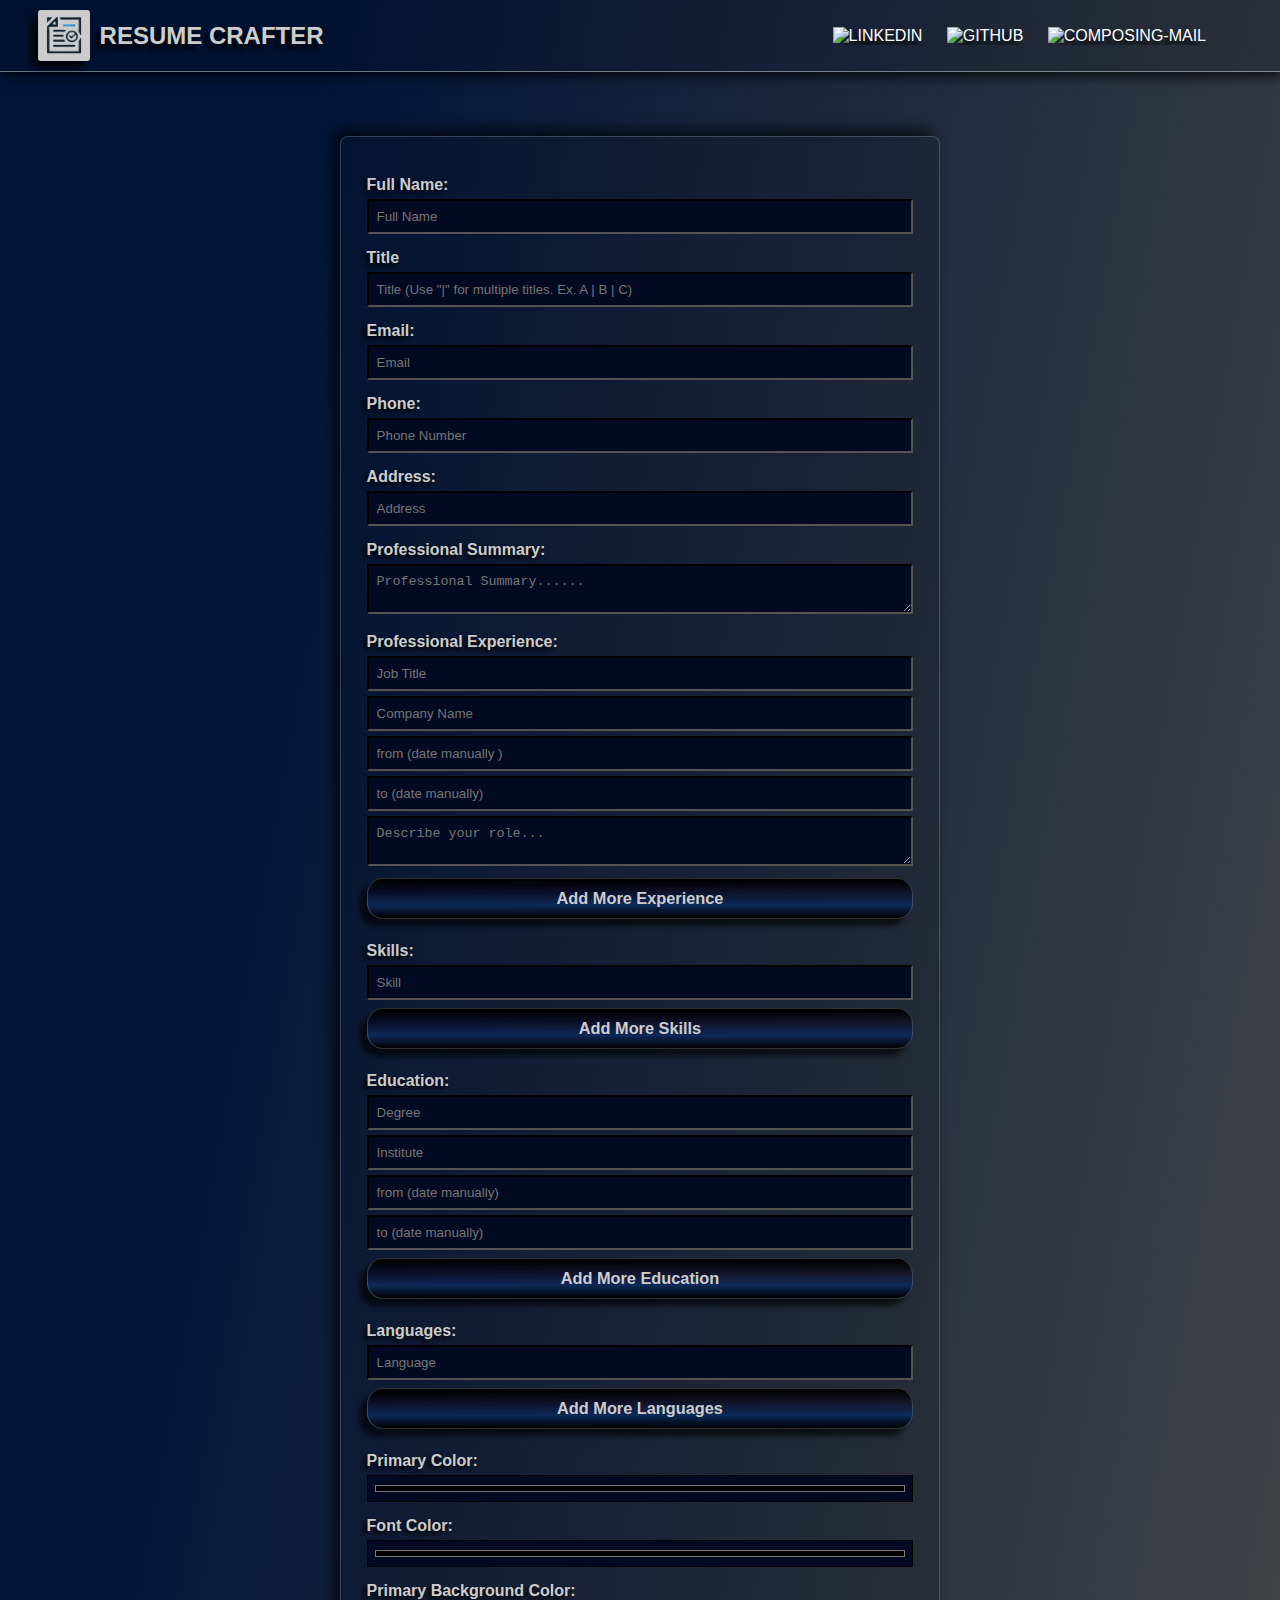
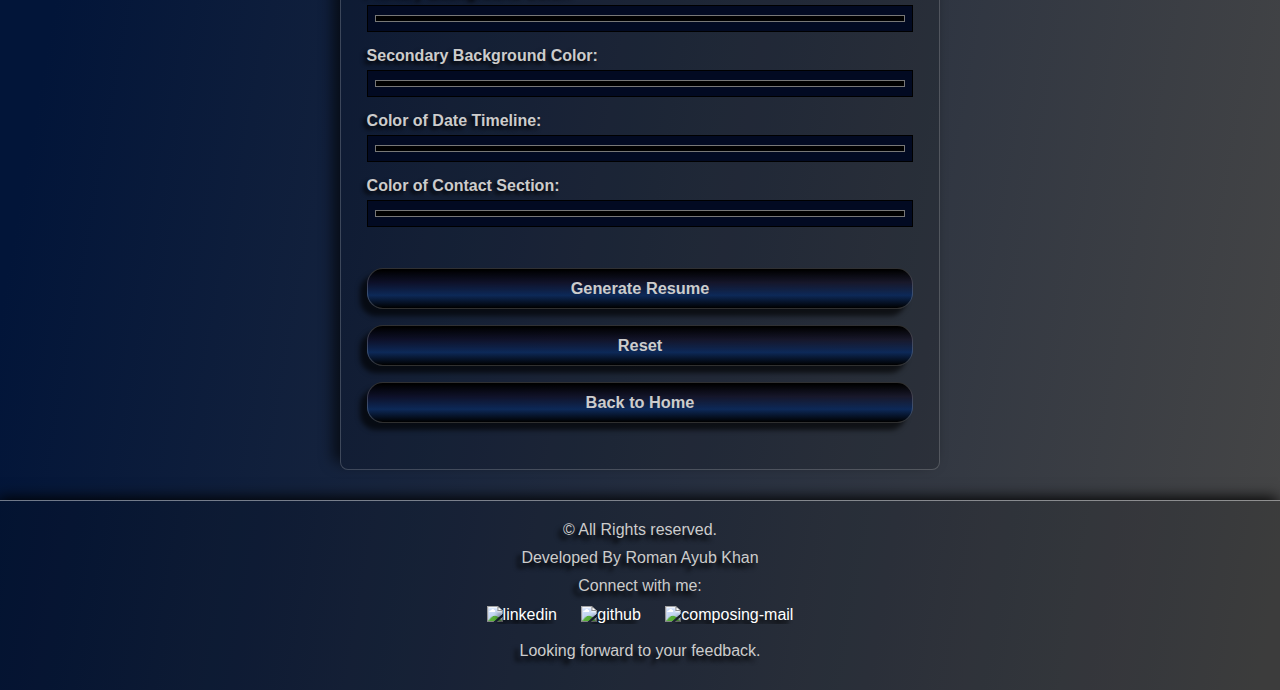
==== commit 61fa390d: "10th Nov 2024" ====
--- a/resumebuilder.html
+++ b/resumebuilder.html
@@ -63,7 +63,7 @@
       <div>
         <label for="name">Full Name:</label>
         <input
-          value="Your Name"
+          required
           type="text"
           placeholder="Full Name"
           id="name"
